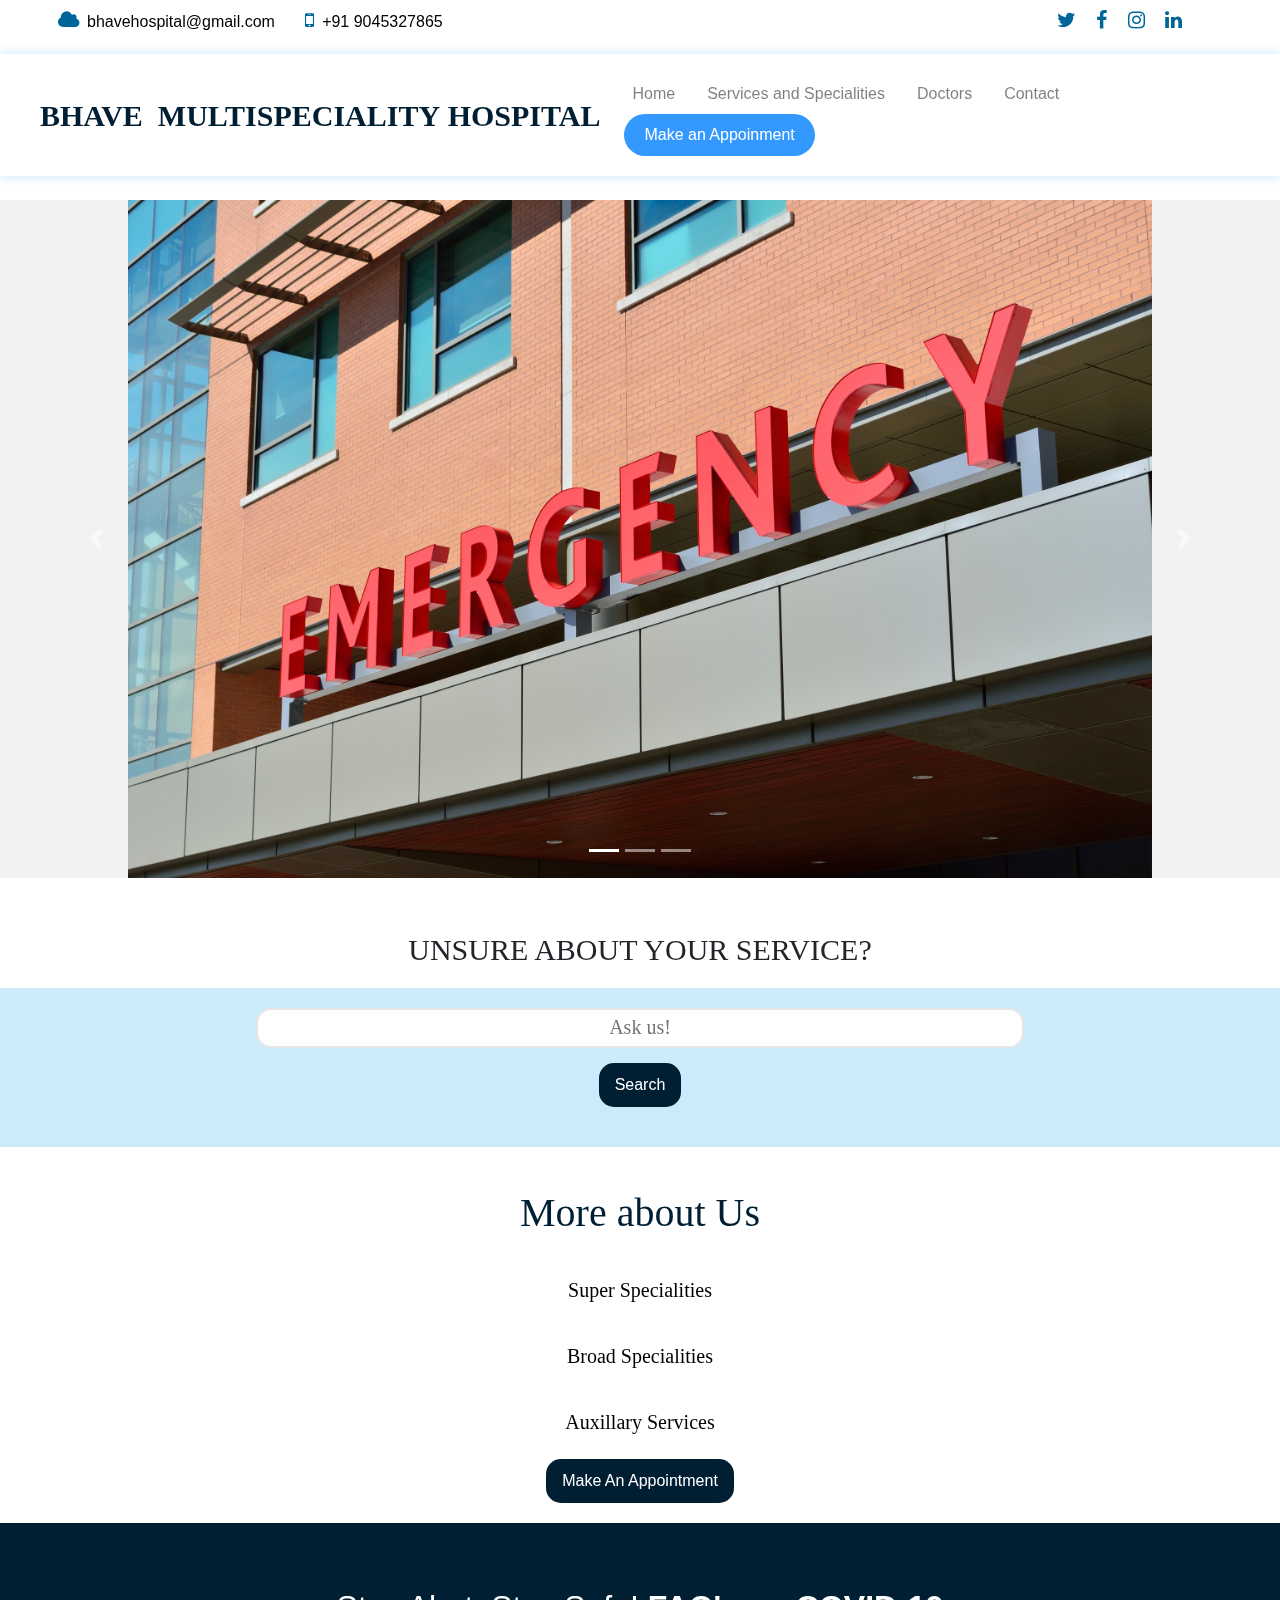
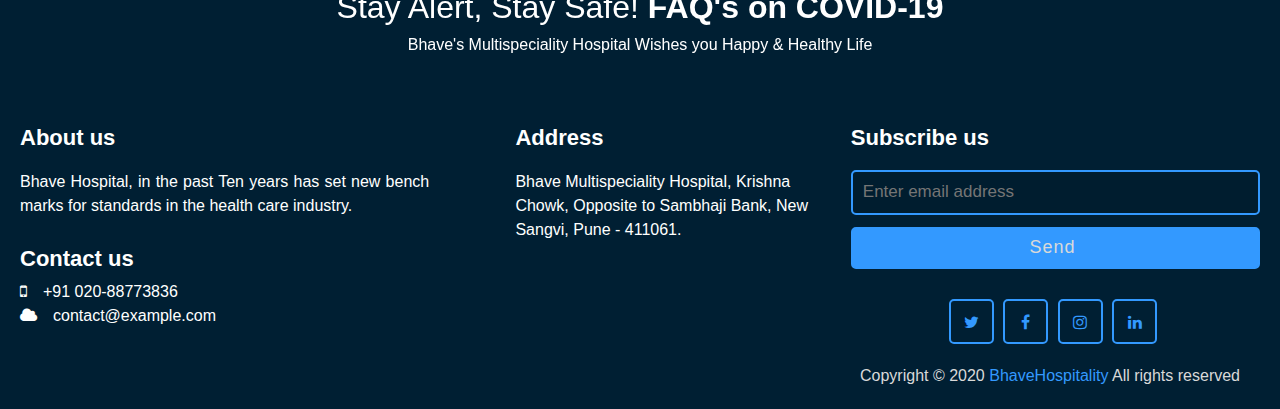
==== Appointments.html @ bca8ba5a "directory structure reorganized according to github pages and links in html files updated." ====
<!DOCTYPE html>
<html lang="en">

<head>
    <title>Appointment -Bhave's Multispeciality hospital</title>
    <meta name="viewport" content="width=device-width, initial-scale=1">
    <link rel="stylesheet" href="https://cdnjs.cloudflare.com/ajax/libs/font-awesome/4.7.0/css/font-awesome.min.css">
    <link rel="stylesheet" type="text/css" href="E:\Git Repository\webDevelopement-Hospital-Website\css\servies.css">
    <meta charset="utf-8">
    <meta name="viewport" content="width=device-width, initial-scale=1">
    <link rel="stylesheet" href="https://maxcdn.bootstrapcdn.com/bootstrap/4.5.2/css/bootstrap.min.css">
    <script src="https://ajax.googleapis.com/ajax/libs/jquery/3.5.1/jquery.min.js"></script>
    <script src="https://cdnjs.cloudflare.com/ajax/libs/popper.js/1.16.0/umd/popper.min.js"></script>
    <script src="https://maxcdn.bootstrapcdn.com/bootstrap/4.5.2/js/bootstrap.min.js"></script>
    <link rel="stylesheet" href="css/appointments.css">
</head>

<body>
    <div class="topbar">
        <div class="num">
            <i class="fa fa-cloud"></i><span>bhavehospital@gmail.com</span> &nbsp;&nbsp;&nbsp;
            <i class="fa fa-mobile"></i><span>+91 9045327865</span>
        </div>
        <div class="sym">
            <i class="fa fa-twitter"></i>
            <i class="fa fa-facebook"></i>
            <i class="fa fa-instagram"></i>
            <i class="fa fa-linkedin"></i>
        </div>
    </div>
    <nav class="navbar navbar-expand-lg bg-light navbar-light sticky-top">
        <a class="navbar-brand" href="#">Bhave&nbsp; Multispeciality&nbsp;<br id="break">Hospital</a>
        <button class="navbar-toggler" type="button" data-toggle="collapse" data-target="#collapsibleNavbar">
        <span class="navbar-toggler-icon"></span>
    </button>
        <div class="collapse navbar-collapse" id="collapsibleNavbar">
            <ul class="nav navbar-nav navbar-right">
                <li class="nav-item">
                    <a class="nav-link" href="index.html">Home</a>
                </li>
                <li class="nav-item">
                    <a class="nav-link" href="services.html">Services and Specialities</a>
                </li>
                <li class="nav-item">
                    <a class="nav-link" href="doctors.html">Doctors</a>
                </li>
                <li class="nav-item">
                    <a class="nav-link" href="contactus.html">Contact</a>
                </li>
                <li class="nav-item">
                    <a class="nav-link button" href="Appointments.html">Make an Appoinment</a>
                </li>
            </ul>
        </div>
    </nav>
    <br>
    <div id="demo" class="carousel slide" data-ride="carousel">
        <ul class="carousel-indicators">
            <li data-target="#demo" data-slide-to="0" class="active"></li>
            <li data-target="#demo" data-slide-to="1"></li>
            <li data-target="#demo" data-slide-to="2"></li>
        </ul>
        <div class="carousel-inner">
            <div class="carousel-item active">
                <center>
                    <img src="images/appointments/h2.jpg" alt="Los Angeles" width="1100" height="500">
                </center>
            </div>
            <div class="carousel-item">
                <center>
                    <img src="images/appointments/h1.jpg" alt="Chicago" width="1100" height="500">
                </center>
            </div>
            <div class="carousel-item">
                <center><img src="images/appointments/h3.jpg" alt="New York" width="1100" height="500"></center>
            </div>
        </div>
        <a class="carousel-control-prev" href="#demo" data-slide="prev">
            <span class="carousel-control-prev-icon"></span>
        </a>
        <a class="carousel-control-next" href="#demo" data-slide="next">
            <span class="carousel-control-next-icon"></span>
        </a>
    </div>
    <br>
    <h1 id="unsure-h1">Unsure about your Service?</h1>

    <div class="search">
        <center>
            <input type="text" name="" placeholder="Ask us!">
            <br>
            <button type="submit" class="button">Search</button>
        </center>
    </div>

    <h5 class="more-about-us">More about Us</h5>
    <div class="coll">
        <button class="collapsible button1">Super Specialities</button>
        <div class="spec-content">
            <div class="container">
                <div class="row" style="height:auto;">
                    <div class="col-md-4">
                        <div class="img_wrap">
                            <img src="images/appointments/1.png">
                            <h5>Baritaric and Metabolic Surgery</h5>
                        </div>
                    </div>
                    <div class="col-md-4">
                        <div class="img_wrap">
                            <img src="images/appointments/2.png">
                            <h5>Cancer Services</h5>
                        </div>
                    </div>
                    <div class="col-md-4">
                        <div class="img_wrap">
                            <img src="images/appointments/3.png">
                            <h5>Cardiac Sciences & CCU</h5>
                        </div>
                    </div>
                </div>
                <div class="row" style="height:auto;">
                    <div class="col-md-4">
                        <div class="img_wrap">
                            <img src="images/appointments/4.png">
                            <h5>Cosmetic & Plastic Surgery</h5>
                        </div>
                    </div>
                    <div class="col-md-4">
                        <div class="img_wrap">
                            <img src="images/appointments/5.png">
                            <h5>Critical Care</h5>
                        </div>
                    </div>
                    <div class="col-md-4">
                        <div class="img_wrap">
                            <img src="images/appointments/6.png">
                            <h5>Diabetology & Endocrinology</h5>
                        </div>
                    </div>
                </div>
                <div class="row" style="height:auto;">
                    <div class="col-md-4">
                        <div class="img_wrap">
                            <img src="images/appointments/7.png">
                            <h5>Gastroenterology</h5>
                        </div>
                    </div>
                    <div class="col-md-4">
                        <div class="img_wrap">
                            <img src="images/appointments/8.png">
                            <h5>Haematology</h5>
                        </div>
                    </div>
                    <div class="col-md-4">
                        <div class="img_wrap">
                            <img src="images/appointments/9.png">
                            <h5>ICU</h5>
                        </div>
                    </div>
                </div>
                <div class="row" style="height:auto;">
                    <div class="col-md-4">
                        <div class="img_wrap">
                            <img src="images/appointments/13.png">
                            <h5>Neuro Sciences</h5>
                        </div>
                    </div>
                    <div class="col-md-4">
                        <div class="img_wrap">
                            <img src="images/appointments/14.png">
                            <h5>Neuro Trauma</h5>
                        </div>
                    </div>
                    <div class="col-md-4">
                        <div class="img_wrap">
                            <img src="images/appointments/15.png">
                            <h5>Fetal Medicine</h5>
                        </div>
                    </div>
                </div>
                <div class="row" style="height:auto;">
                    <div class="col-md-4">
                        <div class="img_wrap">
                            <img src="images/appointments/16.png">
                            <h5>Orthopedics & Joint Replacement</h5>
                        </div>
                    </div>
                    <div class="col-md-4">
                        <div class="img_wrap">
                            <img src="images/appointments/17.png">
                            <h5>Paediatrics Endocrinology</h5>
                        </div>
                    </div>
                    <div class="col-md-4">
                        <div class="img_wrap">
                            <img src="images/appointments/18.png">
                            <h5>Spine Surgery</h5>
                        </div>
                    </div>
                </div>
                <div class="row" style="height:auto;">
                    <div class="col-md-4">
                        <div class="img_wrap">
                            <img src="images/appointments/10.png">
                            <h5>Interventional Radiology</h5>
                        </div>
                    </div>
                    <div class="col-md-4">
                        <div class="img_wrap">
                            <img src="images/appointments/11.png">
                            <h5>Laparoscopic Surgery</h5>
                        </div>
                    </div>
                    <div class="col-md-4">
                        <div class="img_wrap">
                            <img src="images/appointments/12.png">
                            <h5>Molecular Imaging & Nucelar Medicine</h5>
                        </div>
                    </div>
                </div>
            </div>
        </div>
        <button class="collapsible button1">Broad Specialities</button>
        <div class="spec-content">
            <div class="container">
                <div class="row" style="height:auto;">
                    <div class="col-md-4">
                        <div class="img_wrap">
                            <img src="images/appointments/19.png">
                            <h5>Accident & Emergency</h5>
                        </div>
                    </div>
                    <div class="col-md-4">
                        <div class="img_wrap">
                            <img src="images/appointments/20.png">
                            <h5>Anaesthia</h5>
                        </div>
                    </div>
                    <div class="col-md-4">
                        <div class="img_wrap">
                            <img src="images/appointments/21.png">
                            <h5>Dentistry</h5>
                        </div>
                    </div>
                </div>
                <div class="row" style="height:auto;">
                    <div class="col-md-4">
                        <div class="img_wrap">
                            <img src="images/appointments/22.png">
                            <h5>Dermatology</h5>
                        </div>
                    </div>
                    <div class="col-md-4">
                        <div class="img_wrap">
                            <img src="images/appointments/23.png">
                            <h5>ENT</h5>
                        </div>
                    </div>
                    <div class="col-md-4">
                        <div class="img_wrap">
                            <img src="images/appointments/24.png">
                            <h5>General Medicine</h5>
                        </div>
                    </div>
                </div>
                <div class="row" style="height:auto;">
                    <div class="col-md-4">
                        <div class="img_wrap">
                            <img src="images/appointments/25.png">
                            <h5>General Surgery</h5>
                        </div>
                    </div>
                    <div class="col-md-4">
                        <div class="img_wrap">
                            <img src="images/appointments/26.png">
                            <h5>Opthalmology</h5>
                        </div>
                    </div>
                    <div class="col-md-4">
                        <div class="img_wrap">
                            <img src="images/appointments/27.png">
                            <h5>Pain Management & Palliative Care</h5>
                        </div>
                    </div>
                </div>
                <div class="row" style="height:auto;">
                    <div class="col-md-4">
                        <div class="img_wrap">
                            <img src="images/appointments/28.png">
                            <h5>Psychiatry</h5>
                        </div>
                    </div>
                </div>
            </div>
        </div>
        <button class="collapsible button1">Auxillary Services</button>
        <div class="spec-content">
            <div class="container">
                <div class="row" style="height:auto;">
                    <div class="col-md-4">
                        <div class="img_wrap">
                            <img src="images/appointments/29.png">
                            <h5>Academics</h5>
                        </div>
                    </div>
                    <div class="col-md-4">
                        <div class="img_wrap">
                            <img src="images/appointments/30.png">
                            <h5>Blood Bank & Transfusion Services</h5>
                        </div>
                    </div>
                    <div class="col-md-4">
                        <div class="img_wrap">
                            <img src="images/appointments/31.png">
                            <h5>Clinical Services</h5>
                        </div>
                    </div>
                </div>
                <div class="row" style="height:auto;">
                    <div class="col-md-4">
                        <div class="img_wrap">
                            <img src="images/appointments/35.png">
                            <h5>Physiotherapy</h5>
                        </div>
                    </div>
                    <div class="col-md-4">
                        <div class="img_wrap">
                            <img src="images/appointments/36.png">
                            <h5>Speech Therapy</h5>
                        </div>
                    </div>
                    <div class="col-md-4">
                        <div class="img_wrap">
                            <img src="images/appointments/37.png">
                            <h5>Clinical Research</h5>
                        </div>
                    </div>

                </div>
                <div class="row" style="height:auto;">
                    <div class="col-md-4">
                        <div class="img_wrap">
                            <img src="images/appointments/32.png">
                            <h5>Food & Dietary services</h5>
                        </div>
                    </div>
                    <div class="col-md-4">
                        <div class="img_wrap">
                            <img src="images/appointments/33.png">
                            <h5>Health Check Center</h5>
                        </div>
                    </div>
                    <div class="col-md-4">
                        <div class="img_wrap">
                            <img src="images/appointments/34.png">
                            <h5>Medical Social</h5>
                        </div>
                    </div>
                </div>
            </div>
        </div>
    </div>

    <script>
        var coll = document.getElementsByClassName("collapsible");
        var i;
        for (i = 0; i < coll.length; i++) {
            coll[i].addEventListener("click", function() {
                this.classList.toggle("active");
                var content = this.nextElementSibling;
                if (content.style.maxHeight) {
                    content.style.maxHeight = null;
                } else {
                    content.style.maxHeight = content.scrollHeight + "px";
                    console.log(content);
                }
            });
        }
    </script>
    <center>
        <button class="button button2" onclick="open_tab();">Make An Appointment</button>
    </center>
    <div class="covid">
        <div class="typewriter"></div>
        <br>
        <h2>Stay Alert, Stay Safe! <b>FAQ's on COVID-19</b><br></h2>
        <h6>Bhave's Multispeciality Hospital Wishes you Happy & Healthy Life</h6><br>
    </div>

    <div class="form" id="form">
        <div class="form-box" id="form-box">
            <div class="form-title-container">
                <div class="form-title">
                    <h1>Patients Personal Details</h1>
                    <p>Fill out the following form</p>
                </div>
                <div class="form-close-button">
                    <span onclick="close_tab();">&times;</span>
                </div>
            </div>
            <hr>
            <label>Name</label>
            <input type="text" name="">
            <div style="display: flex; justify-content: space-between;">
                <div>
                    <label>Gender</label>
                    <select>
                <option>Male</option>
                <option>Female</option>
                <option>Others</option>
            </select>
                </div>
                <div>
                    <label>Phone Number</label>
                    <input type="text" name="">
                </div>
            </div>
            <label>Date of birth</label>
            <input type="text" placeholder="DD-MM-YYYY" onfocus="(this.type='date')">
            <label style="width: 20%;">Address</label>
            <textarea style="width: 90%;height: 20%; "></textarea>
            <label style="width: 100%; ">Email</label>
            <input type="email " name=" ">
            <label style="width: 60%; ">Have you previously attended our facility?</label>
            <div class="facility-radio-buttons">
                <input type="radio" name="attendance" class="facility-radio-button-option">Yes
                <input type="radio" name="attendance" class="facility-radio-button-option">No
            </div>
            <center>
                <button class="form-button" onclick="close_tab() ">Submit</button>
            </center>
        </div>
    </div>

    <script type="text/javascript ">
        function close_tab() {
            document.getElementById('form').style.display = "none ";
        }

        function open_tab() {
            document.getElementById('form').style.display = "block ";
        }
    </script>
    <footer>
        <div class="content ">
            <div class="left box ">
                <div class="upper ">
                    <div class="topic ">About us</div>
                    <p>Bhave Hospital, in the past Ten years has set new bench marks for standards in the health care industry.
                    </p>
                </div>
                <div class="lower " style="color: #fff; ">
                    <div class="topic ">Contact us</div>
                    <div class="phone ">
                        <a href="# "><i class="fa fa-mobile "></i><span>+91 020-88773836</span></a>
                    </div>
                    <div class="email ">
                        <a href="mailto:contact@example.com "><i class="fa fa-cloud "></i><span>contact@example.com</span></a>
                    </div>
                </div>
            </div>
            <div class="middle box " style="color:#fff; ">
                <div class="topic ">Address</div>
                Bhave Multispeciality Hospital, Krishna Chowk, Opposite to Sambhaji Bank, New Sangvi, Pune - 411061.
            </div>
            <div class="right box ">
                <div class="topic ">Subscribe us</div>
                <form action="# ">
                    <input type="text" placeholder="Enter email address ">
                    <input type="submit" name=" " value="Send ">
                    <div class="media-icons ">
                        <center>
                            <a href="# "><i class="fa fa-twitter "></i></a>
                            <a href="# "><i class="fa fa-facebook "></i></a>
                            <a href="# "><i class="fa fa-instagram "></i></a>
                            <a href="# "><i class="fa fa-linkedin "></i></a>
                        </center>
                    </div>
                </form>
            </div>
        </div>
        <div class="bottom ">
            <p>Copyright © 2020 <a href="# ">BhaveHospitality</a> All rights reserved</p>
        </div>
    </footer>
</body>
---- css/appointments.css ----
.navbar {
    margin-top: 10px;
    background-color: #fff !important;
    box-shadow: 0 0 10px 1px rgb(0, 153, 255, 0.2);
    padding: 20px;
    z-index: 0;
    /*position: fixed;*/
}

.navbar-brand {
    font-family: poppins, serif;
    text-transform: uppercase;
    font-size: 30px;
    color: #001f33 !important;
    font-weight: 700;
    margin-left: 20px;
}

@media (max-width: 450px) {
    .navbar-brand {
        font-size: 20px;
        margin-left: 5px;
    }
}

.collapse ul {
    margin-left: auto !important;
    margin-right: 10px;
}

.collapse ul li a {
    color: #001f33;
    margin: 0px 8px;
    font-weight: 500;
}

.collapse ul li a:hover {
    color: black !important;
    border-bottom: 2px solid #3399ff;
}

.collapse .button {
    background-color: #3399ff;
    border-radius: 30px;
    color: #fff !important;
    padding: 9px 20px !important;
}

.topbar {
    display: flex;
    padding: 10px 0;
}

.topbar .sym {
    width: 50%;
    height: auto;
    margin-right: 90px;
    text-align: right;
    color: #006699;
    cursor: pointer;
}

.topbar .num {
    width: 50%;
    height: auto;
    text-align: left;
    margin-left: 50px;
    color: #006699;
    cursor: pointer;
}

.topbar .sym .fa,
.topbar .num .fa {
    margin: 0 8px;
    font-size: 20px;
}

.topbar .sym .fa:hover,
.topbar .num .fa:hover {
    color: #3399ff;
}

.topbar .num span {
    color: black;
}

#break {
    display: none;
}

@media (max-width: 650px) {
    .navbar-brand {
        font-size: 25px;
        margin-bottom: 1%;
    }
    .navbar-brand p {
        font-size: 18px;
    }
    #break {
        display: inline;
    }
    .topbar {
        display: none;
    }
    .Doctors {
        padding-left: 30px;
    }
}

footer {
    width: 100%;
    position: relative;
    bottom: 0;
    left: 0;
    background: #001f33;
    float: none;
    margin-top: -26px;
}

footer .content {
    max-width: 1350px;
    margin: auto;
    padding: 20px;
    display: flex;
    flex-wrap: wrap;
    justify-content: space-between;
}

footer .content p,
a {
    color: #fff;
}

footer .content .box {
    width: 33%;
    transition: all 0.4s ease;
}

footer .content .topic {
    font-size: 22px;
    font-weight: 600;
    color: #fff;
    margin-bottom: 16px;
}

footer .content p {
    text-align: justify;
}

footer .content .lower .topic {
    margin: 24px 0 5px 0;
}

footer .content .lower i {
    padding-right: 16px;
}

footer .content .middle {
    padding-left: 80px;
}

footer .content .middle a {
    line-height: 32px;
}

footer .content .right input[type="text"] {
    height: 45px;
    width: 100%;
    outline: none;
    color: #d9d9d9;
    background: #001d2f;
    border-radius: 5px;
    padding-left: 10px;
    font-size: 17px;
    border: 2px solid #3399ff;
}

footer .content .right input[type="submit"] {
    height: 42px;
    width: 100%;
    font-size: 18px;
    color: #d9d9d9;
    background: #3399ff;
    outline: none;
    border-radius: 5px;
    letter-spacing: 1px;
    cursor: pointer;
    margin-top: 12px;
    border: 2px solid #3399ff;
    transition: all 0.3s ease-in-out;
}

.content .right input[type="submit"]:hover {
    background: none;
    color: #fff;
}

footer .content .media-icons a {
    font-size: 16px;
    height: 45px;
    width: 45px;
    display: inline-block;
    text-align: center;
    line-height: 43px;
    border-radius: 5px;
    border: 2px solid #3399ff;
    color: #3399ff;
    margin: 30px 5px 0 0;
    transition: all 0.3s ease;
}

.content .media-icons a:hover {
    border-color: #3399ff;
    color: #fff;
}

footer .bottom {
    width: 100%;
    text-align: right;
    color: #d9d9d9;
    padding: 0 40px 5px 0;
}

footer .bottom a {
    color: #3399ff;
}

footer a {
    transition: all 0.3s ease;
}

footer a:hover {
    color: #3399ff;
}

@media (max-width: 1100px) {
    footer .content .middle {
        padding-left: 50px;
    }
}

@media (max-width: 950px) {
    footer .content .box {
        width: 50%;
    }
    .content .right {
        margin-top: 40px;
    }
}

@media (max-width: 560px) {
    footer {
        position: relative;
    }
    footer .content .box {
        width: 100%;
        margin-top: 30px;
    }
    footer .content .middle {
        padding-left: 0;
    }
}

.row {
    height: 114px;
}

.collapsible {
    background-color: #fff;
    color: black;
    cursor: pointer;
    padding: 18px;
    width: 100%;
    margin: auto !important;
    border: none;
    text-align: center;
    outline: none;
    font-size: 15px;
    border: none;
    outline: none;
}

.coll {
    width: 80%;
    margin: auto;
}

.active,
.collapsible:hover {
    background-color: #f2f2f2;
    color: #0080ff !important;
    border: none;
    outline: none;
}

.carousel-inner {
    z-index: -1;
}

.carousel-inner img {
    width: 80%;
    height: 80%;
}

.spec-content {
    padding: 0 18px;
    max-height: 0;
    overflow: hidden;
    transition: max-height 0.2s ease-out;
    color: #0080ff !important;
}

.img_wrap {
    width: 100%;
    /*max-width: 100%;*/
    padding: 30px;
    box-sizing: border-box;
    text-align: center;
    transition: all 0.3s;
}

.img_wrap img {
    width: 40%;
}

.search {
    background-color: rgb(0, 153, 230, 0.2);
    padding: 20px 0;
    margin-top: 20px;
}

.search button {
    margin-top: 15px;
}

.search input {
    height: 40px;
    width: 60%;
    border: 2px solid #e6e6e6;
    font-size: 15px;
    outline-color: #001f33;
    border-radius: 15px;
    padding: 0px 10px;
}

.search input::placeholder {
    font-family: poppins !important;
    font-size: 20px;
    text-align: center;
}

.more-about-us {
    padding: 12px;
    color: #001f33;
    display: flex;
    justify-content: center;
    align-items: center;
    font-family: Georgia, serif;
    font-size: 40px;
    margin-top: 30px;
}

.covid {
    color: #fff;
    line-height: 35px;
    background-color: #001f33;
    padding: 30px;
    font-size: 16px;
    text-align: center;
}

.button {
    background-color: #001f33;
    /* Green */
    border: none;
    color: white;
    padding: 10px 16px;
    text-align: center;
    text-decoration: none;
    display: inline-block;
    font-size: 16px;
    margin: 4px;
    margin-bottom: 20px;
    cursor: pointer;
    -webkit-transition-duration: 0.4s;
    /* Safari */
    transition-duration: 0.4s;
    border-radius: 15px;
}

.form-button {
    background-color: #001f33;
    /* Green */
    border: none;
    color: white;
    padding: 10px 16px;
    text-align: center;
    text-decoration: none;
    display: inline-block;
    font-size: 16px;
    margin: 4px;
    margin-bottom: 10px;
    margin-top: 15px;
    cursor: pointer;
    -webkit-transition-duration: 0.4s;
    /* Safari */
    transition-duration: 0.4s;
    border-radius: 15px;
}

.button1 input:hover {
    box-shadow: 0 8px 16px 0 rgba(0, 0, 0, 0.2), 0 6px 20px 0 rgba(0, 0, 0, 0.19);
    background-color: #001f3388;
    color: white;
}

.button1 {
    font-size: 20px;
    font-family: 'Times New Roman', Times, serif;
}

.button2:hover {
    box-shadow: 0 12px 16px 0 rgba(0, 0, 0, 0.24), 0 17px 50px 0 rgba(0, 0, 0, 0.19);
}

.form {
    background-color: rgba(0, 0, 0, 0.5);
    width: 100%;
    height: 100%;
    position: fixed;
    top: 0px;
    left: 0px;
    z-index: 1 !important;
    display: none;
}

.form .form-title-container .form-close-button {
    font-size: 40px;
    cursor: pointer;
    width: 10%;
}

.form .form-title-container .form-title {
    width: 90%;
}

.form .form-title-container {
    padding: 0;
    margin: 0;
    display: flex;
}

.form h1 {
    font-size: 30px;
}

.form hr {
    width: 100%;
    border-bottom: 1px solid #f2f2f2;
    margin-bottom: 10px;
}

.form .form-box {
    background: #fff;
    background-size: 90% 90%;
    background-position: center;
    height: 80%;
    padding: 50px;
    width: 40%;
    margin: auto;
    margin: 7% auto;
    padding: 30px;
    transition: 0.5s ease;
    overflow: auto;
}

.facility-radio-buttons {
    display: flex;
    justify-content: space-between;
    width: 30%;
}

.facility-radio-button-option {
    margin: 5px;
}

.form input,
.form textarea,
.form select {
    border: 1px solid #d9d9d9;
    width: 100%;
    margin-bottom: 20px;
    margin-top: 0px;
    outline-color: #66ccff;
}

.form label {
    margin-bottom: 5px;
    font-weight: 500;
}

@media (max-width: 900px) {
    .form .form-box {
        width: 90%;
        margin: 15% auto;
    }
}

@media (max-width: 400px) {
    .form .form-box {
        width: 90%;
        margin: 15% auto;
    }
}

#unsure-h1 {
    font-family: poppins !important;
    text-transform: uppercase;
    font-size: 30px;
    font-weight: 400;
    text-align: center;
    margin-top: 30px;
}
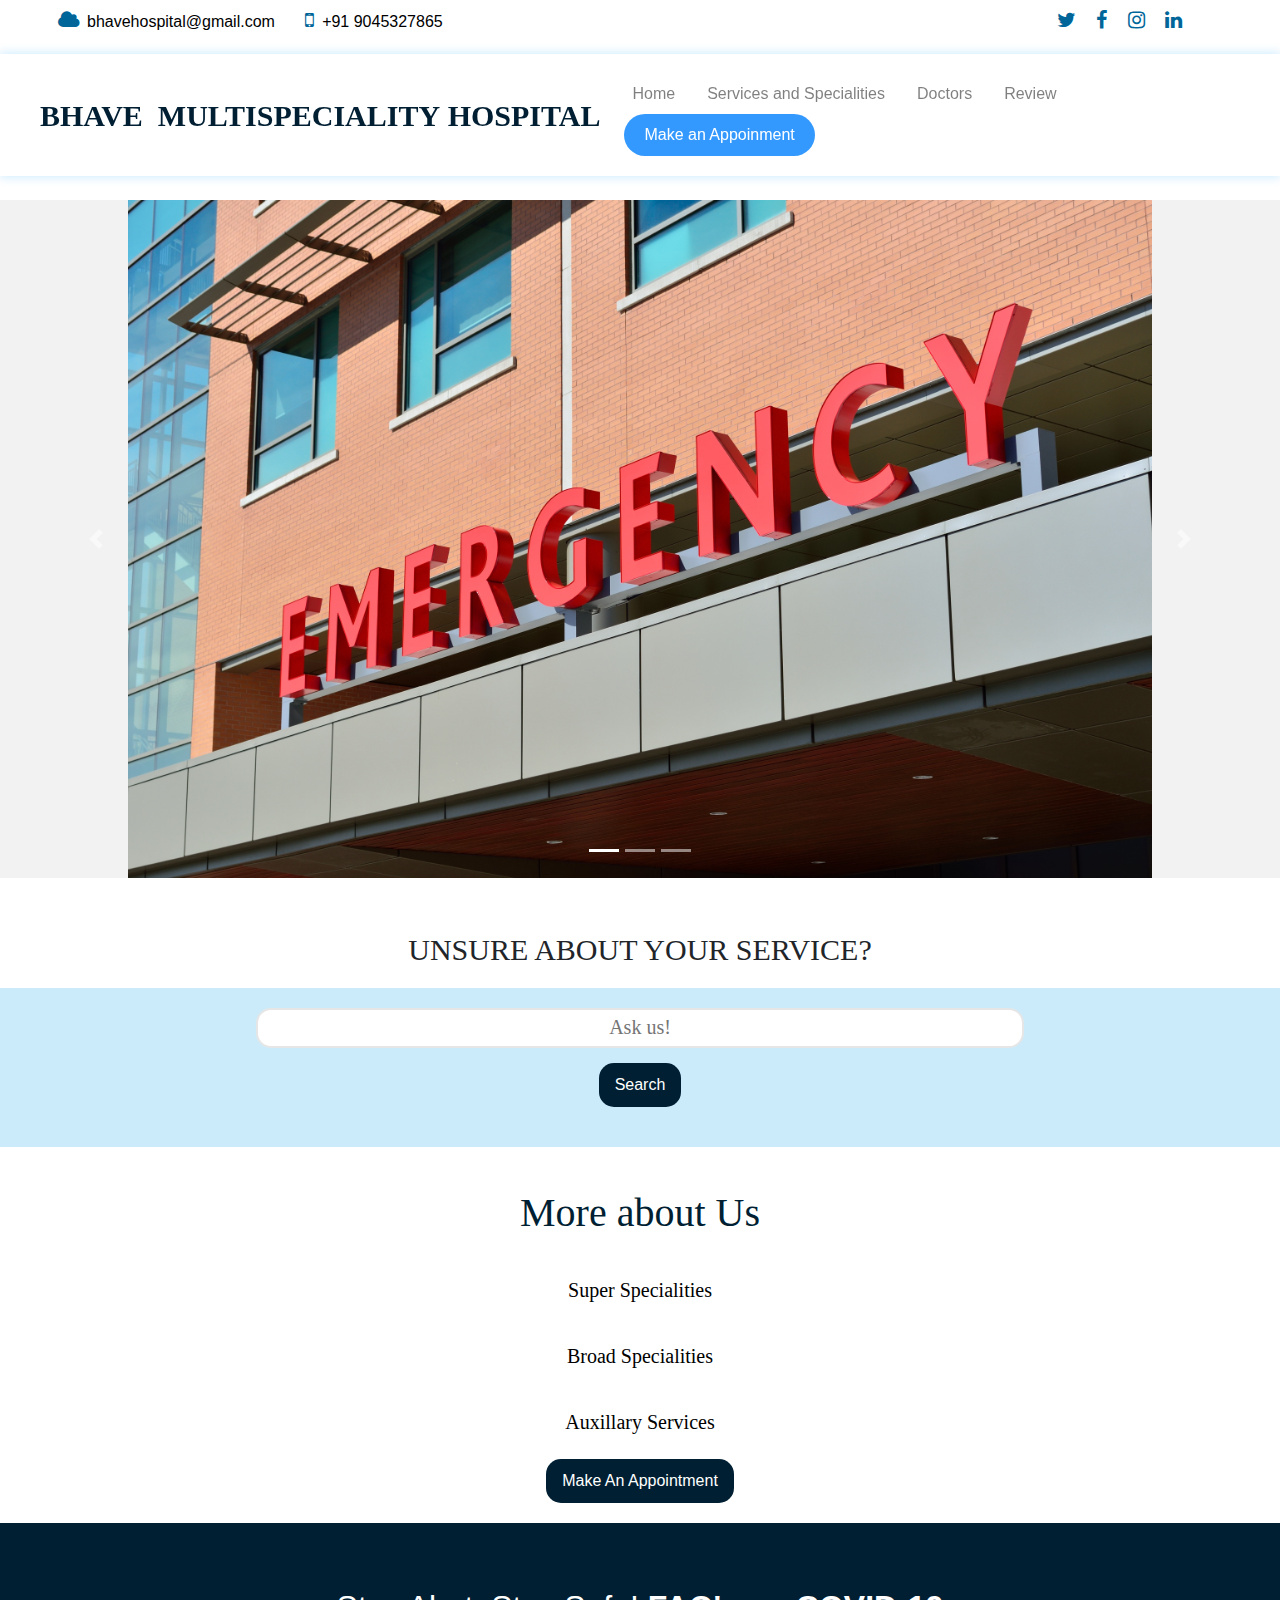
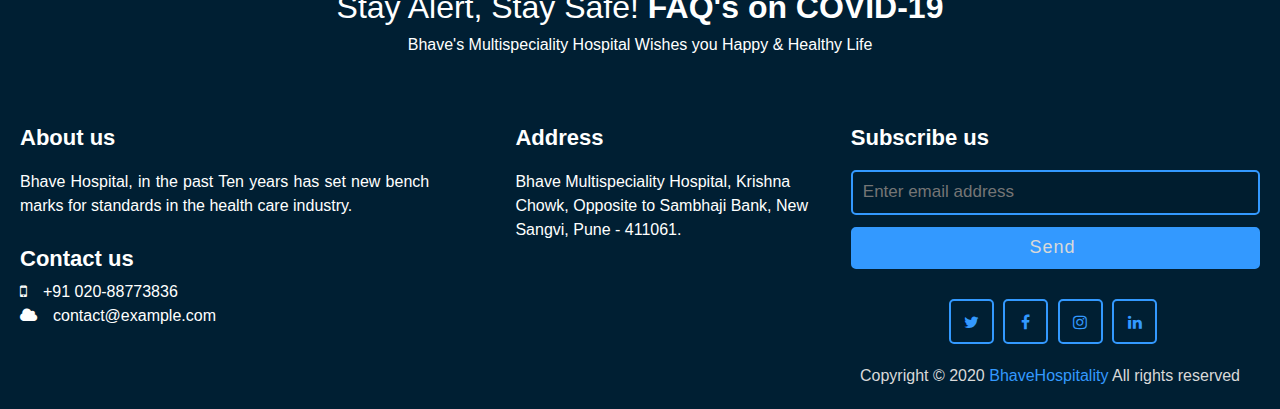
==== commit 92a3aef4: "renamed navbar contact to review and fixed container div in specialities page and fixed index in app" ====
--- a/Appointments.html
+++ b/Appointments.html
@@ -45,7 +45,7 @@
                     <a class="nav-link" href="doctors.html">Doctors</a>
                 </li>
                 <li class="nav-item">
-                    <a class="nav-link" href="contactus.html">Contact</a>
+                    <a class="nav-link" href="contactus.html">Review</a>
                 </li>
                 <li class="nav-item">
                     <a class="nav-link button" href="Appointments.html">Make an Appoinment</a>
--- a/css/appointments.css
+++ b/css/appointments.css
@@ -3,8 +3,7 @@
     background-color: #fff !important;
     box-shadow: 0 0 10px 1px rgb(0, 153, 255, 0.2);
     padding: 20px;
-    z-index: 0;
-    /*position: fixed;*/
+    z-index: 1;
 }
 
 .navbar-brand {
@@ -294,7 +293,7 @@
 }
 
 .carousel-inner {
-    z-index: -1;
+    z-index: 0;
 }
 
 .carousel-inner img {
@@ -430,7 +429,7 @@
     position: fixed;
     top: 0px;
     left: 0px;
-    z-index: 1 !important;
+    z-index: 2 !important;
     display: none;
 }
 
